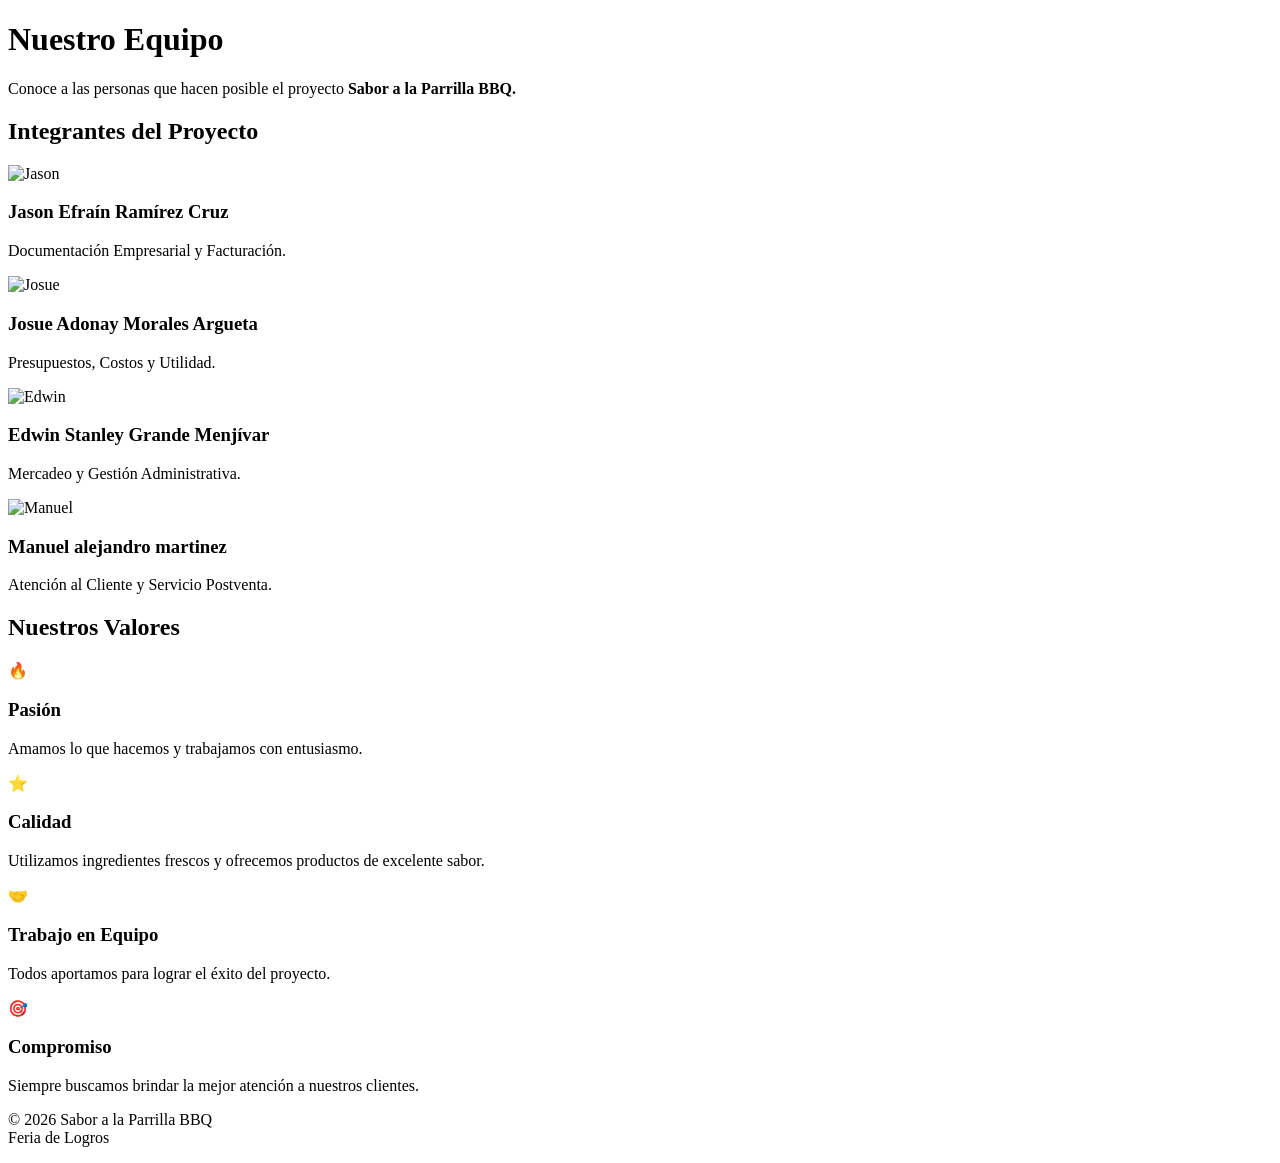
==== index.html @ 6481eba6 "Create index.html" ====
<!DOCTYPE html>
<html lang="es">

<head>
    <meta charset="UTF-8">
    <meta name="viewport" content="width=device-width, initial-scale=1.0">
    <title>Nuestro Equipo | Sabor a la Parrilla BBQ</title>

    <link rel="stylesheet" href="../css/nosotros css.css">
</head>

<body>

    <!-- ENCABEZADO -->

    <header class="hero">

        <div class="hero-contenido">

            <h1>Nuestro Equipo</h1>

            <p>
                Conoce a las personas que hacen posible el proyecto
                <strong>Sabor a la Parrilla BBQ.</strong>
            </p>

        </div>

    </header>

    <!-- INTEGRANTES -->

    <section class="contenedor">

        <h2>Integrantes del Proyecto</h2>

        <div class="tarjetas">

            <!-- Jason -->

            <div class="card">

                <img src="C:\Users\MINEDUCYT\Desktop\sobre nosotros\html\img\WhatsApp Image 2026-06-25 at 9.21.18 PM.jpeg" alt="Jason">

                <div class="info">

                    <h3>Jason Efraín Ramírez Cruz</h3>

                    <p>Documentación Empresarial y Facturación.</p>

                </div>

            </div>

            <!-- Josue -->

            <div class="card">

                <img src="C:\Users\MINEDUCYT\Desktop\sobre nosotros\html\img\WhatsApp Image 2026-06-25 at 9.21.17 PM.jpeg"alt="Josue">

                <div class="info">

                    <h3>Josue Adonay Morales Argueta</h3>

                    <p>Presupuestos, Costos y Utilidad.</p>

                </div>

            </div>

            <!-- Edwin -->

            <div class="card">

                <img src="C:\Users\MINEDUCYT\Desktop\sobre nosotros\html\img\WhatsApp Image 2026-06-25 at 9.21.17 PM (2).jpeg" alt="Edwin">

                <div class="info">

                    <h3>Edwin Stanley Grande Menjívar</h3>

                    <p>Mercadeo y Gestión Administrativa.</p>

                </div>

            </div>

            <!-- Manuel -->

            <div class="card">

                <img src="C:\Users\MINEDUCYT\Desktop\sobre nosotros\html\img\WhatsApp Image 2026-06-25 at 9.21.17 PM (1).jpeg" alt="Manuel">

                <div class="info">

                    <h3>Manuel alejandro martinez</h3>

                    <p>Atención al Cliente y Servicio Postventa.</p>

                </div>

            </div>

        </div>

    </section>

    <!-- VALORES -->

    <section class="valores">

        <h2>Nuestros Valores</h2>

        <div class="contenedor-valores">

            <div class="valor">

                <div class="icono">🔥</div>

                <h3>Pasión</h3>

                <p>Amamos lo que hacemos y trabajamos con entusiasmo.</p>

            </div>

            <div class="valor">

                <div class="icono">⭐</div>

                <h3>Calidad</h3>

                <p>Utilizamos ingredientes frescos y ofrecemos productos de excelente sabor.</p>

            </div>

            <div class="valor">

                <div class="icono">🤝</div>

                <h3>Trabajo en Equipo</h3>

                <p>Todos aportamos para lograr el éxito del proyecto.</p>

            </div>

            <div class="valor">

                <div class="icono">🎯</div>

                <h3>Compromiso</h3>

                <p>Siempre buscamos brindar la mejor atención a nuestros clientes.</p>

            </div>

        </div>

    </section>

    <!-- PIE DE PÁGINA -->

    <footer>

        <p>
            © 2026 Sabor a la Parrilla BBQ <br>
            Feria de Logros
        </p>

    </footer>

    <script src="js/nosotros js.js"></script>

</body>

</html>
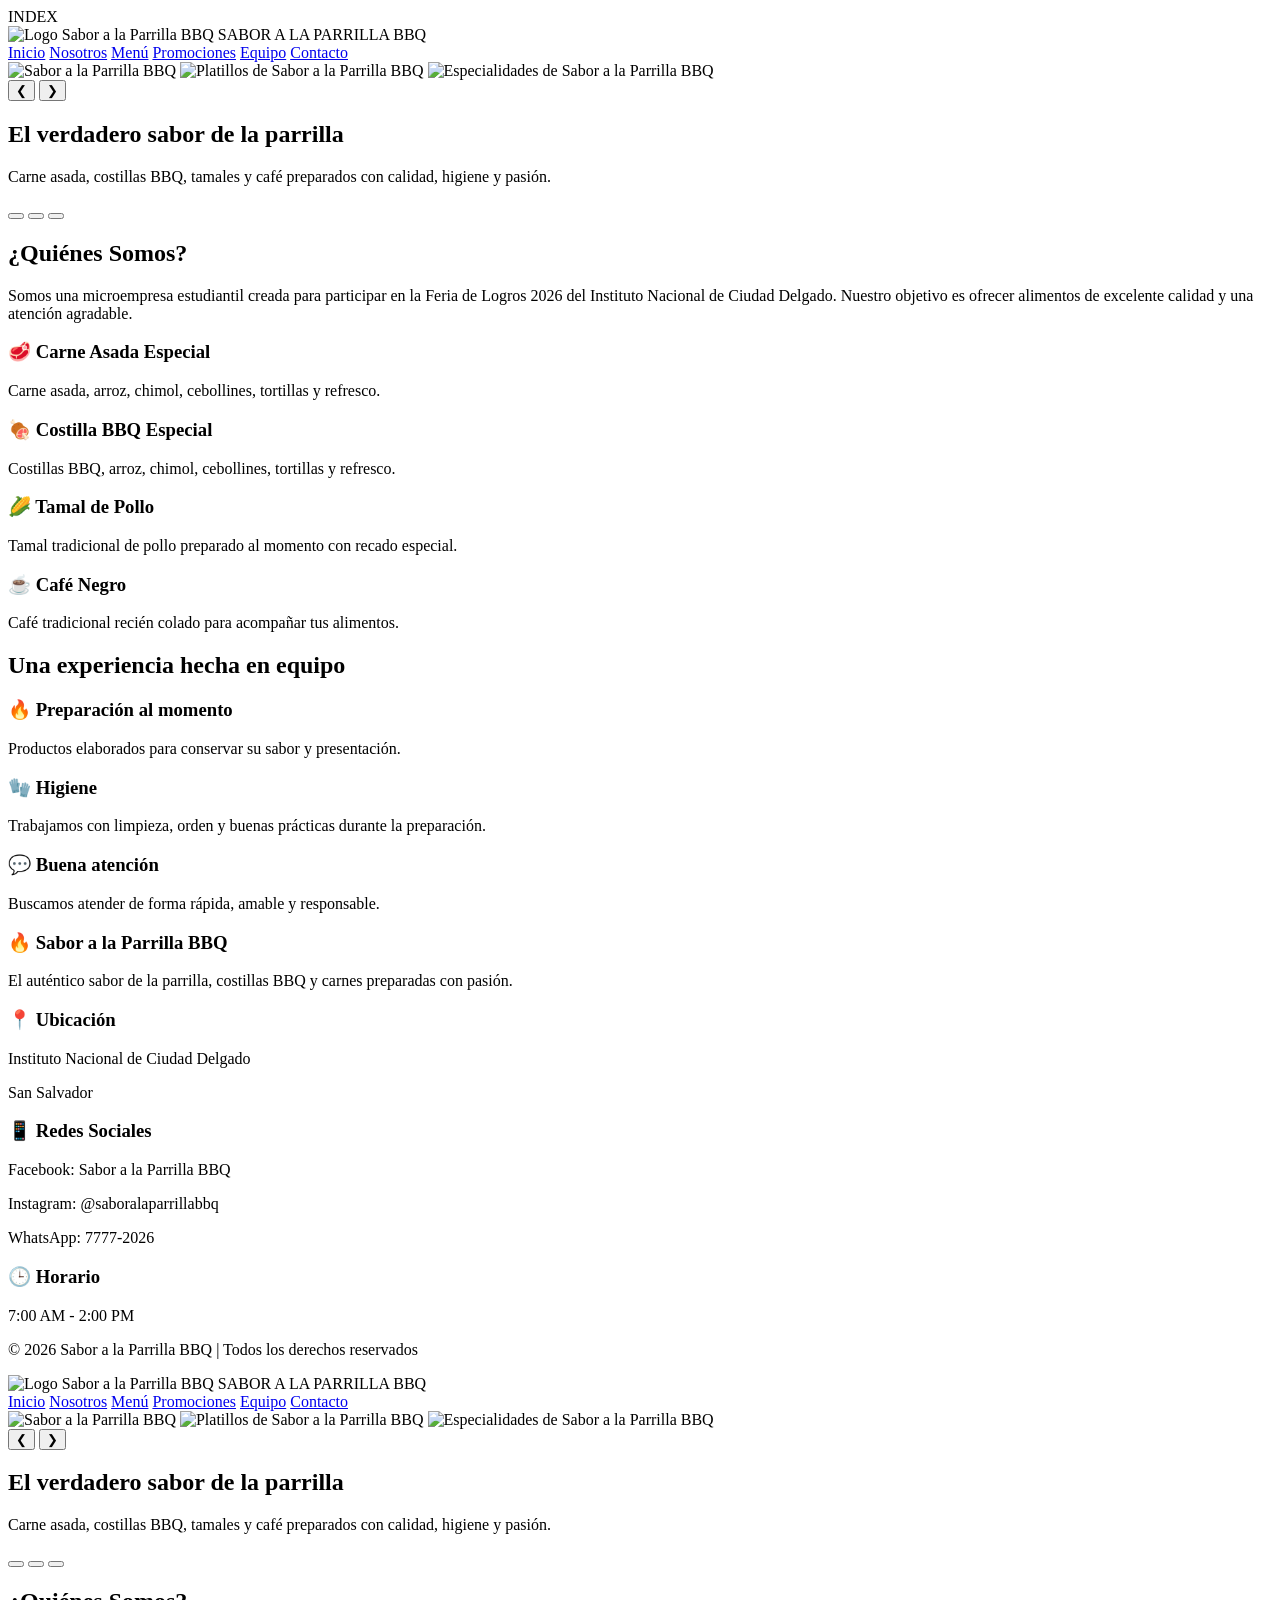
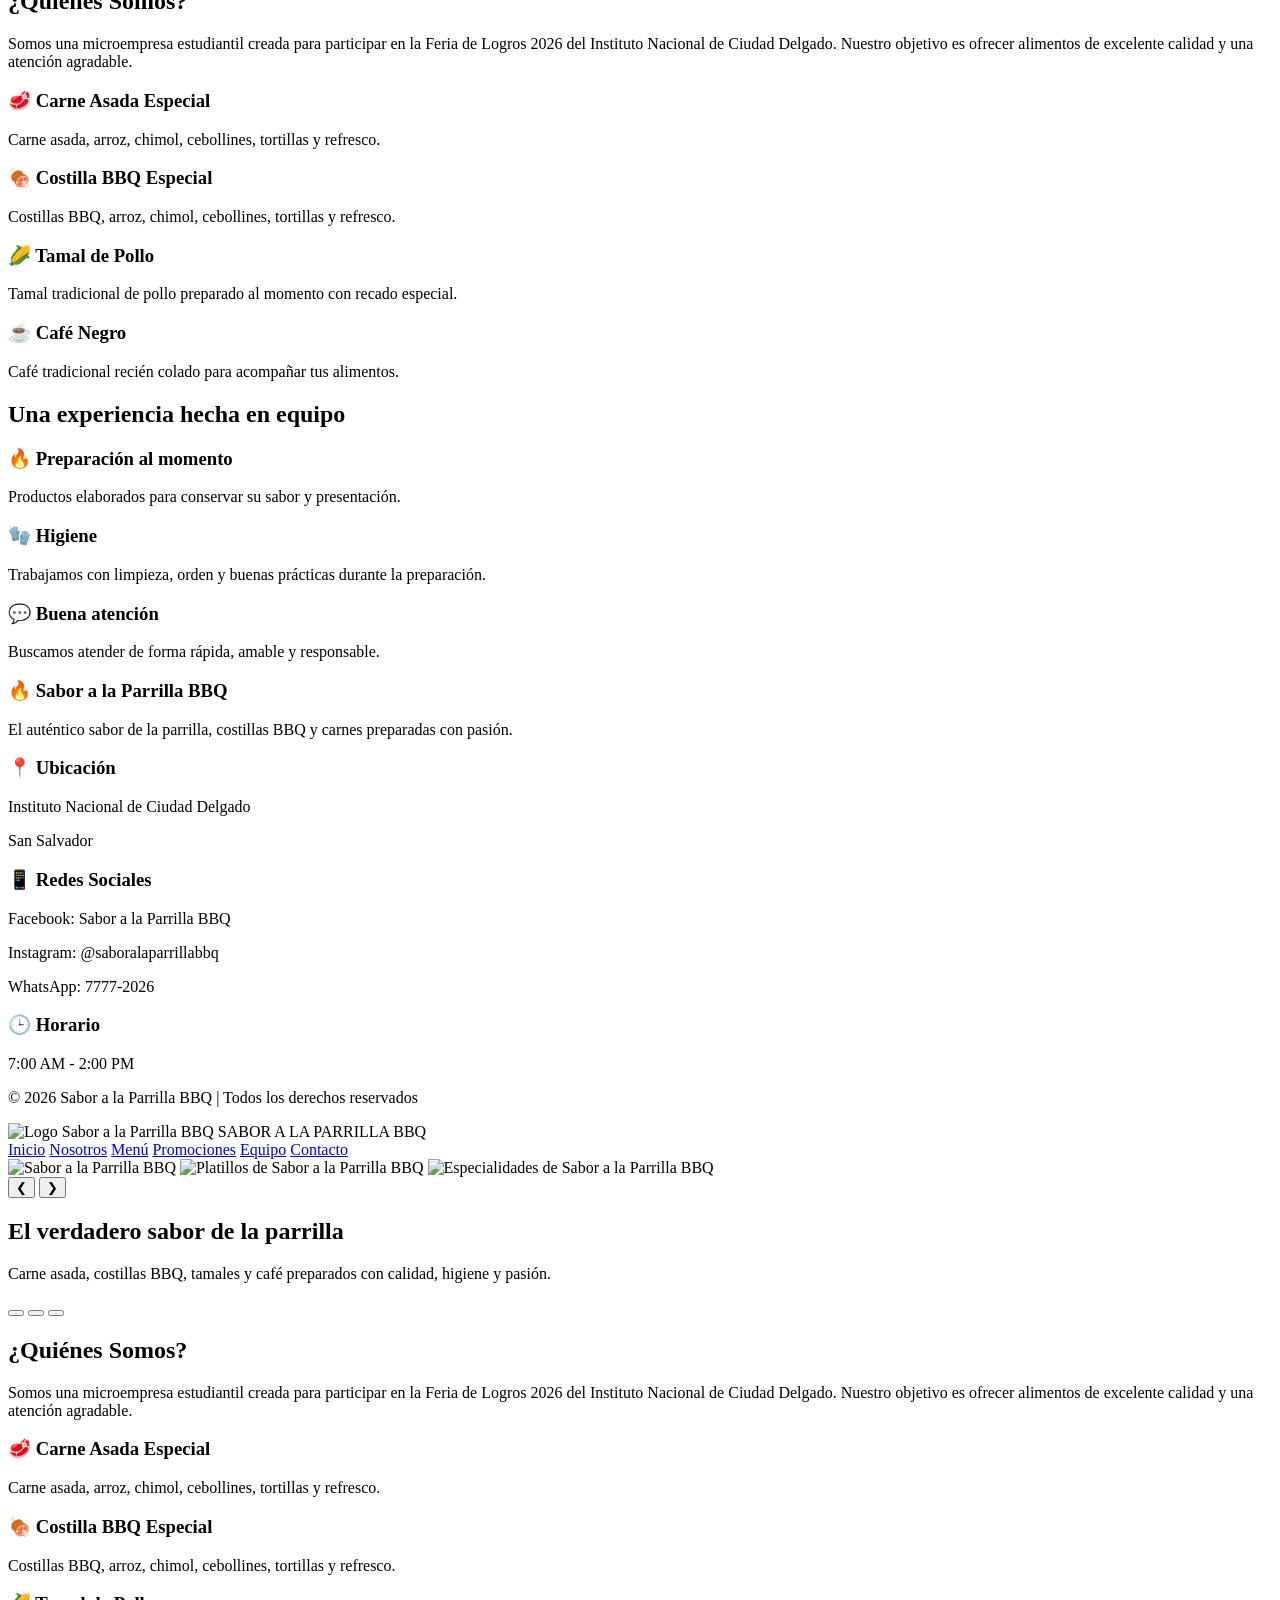
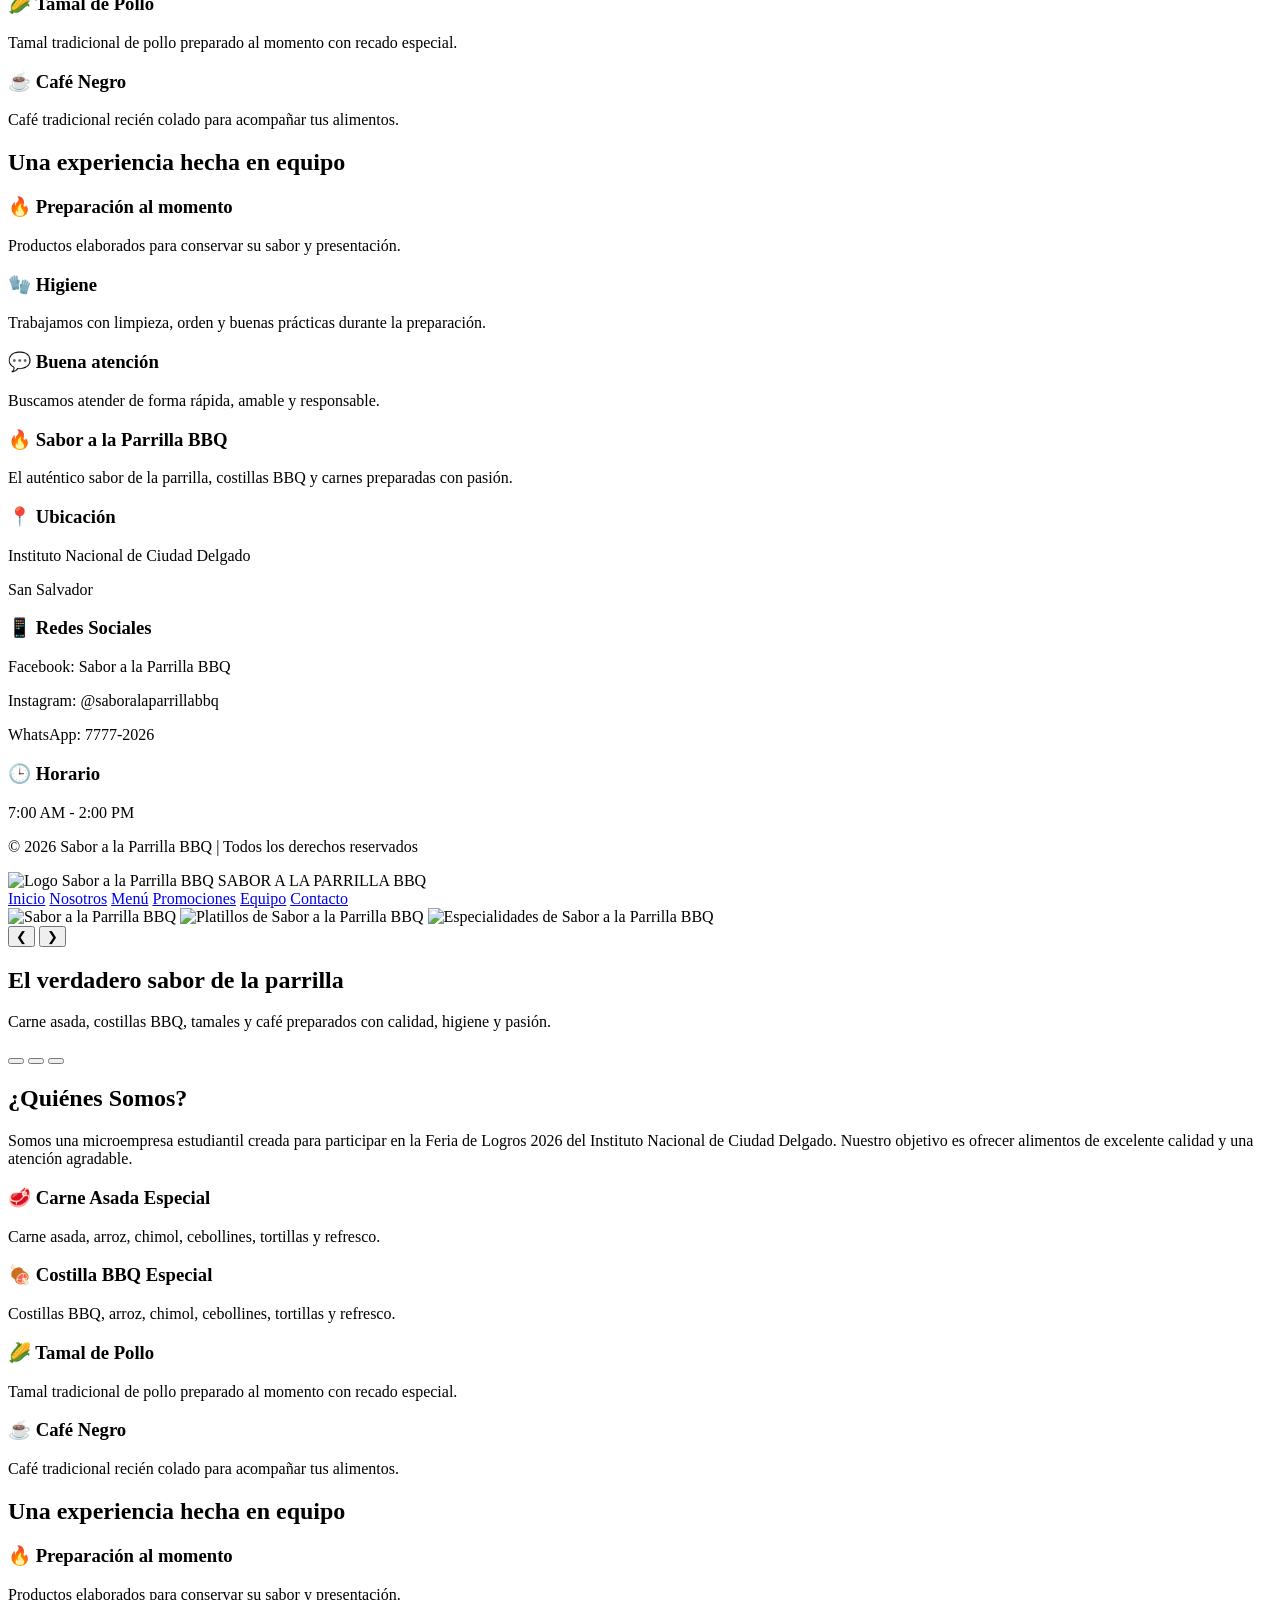
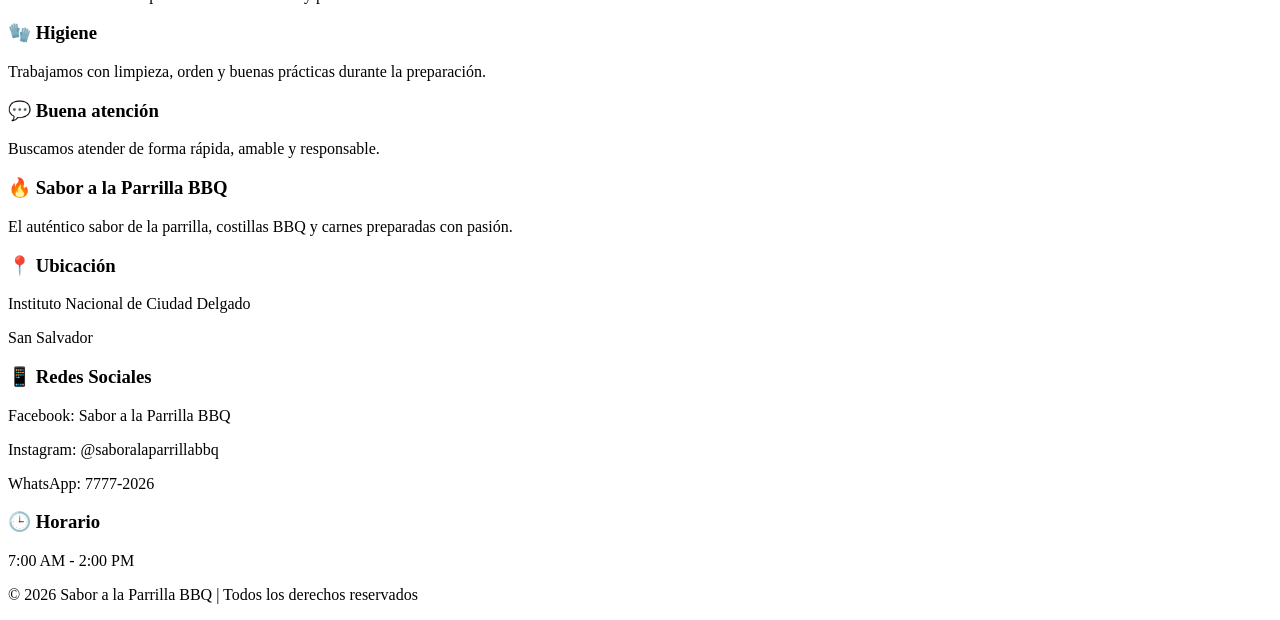
==== commit 0abc9f61: "Update index.html" ====
--- a/index.html
+++ b/index.html
@@ -1,174 +1,531 @@
+INDEX
+
 <!DOCTYPE html>
 <html lang="es">
-
 <head>
-    <meta charset="UTF-8">
-    <meta name="viewport" content="width=device-width, initial-scale=1.0">
-    <title>Nuestro Equipo | Sabor a la Parrilla BBQ</title>
-
-    <link rel="stylesheet" href="../css/nosotros css.css">
+  <meta charset="UTF-8">
+  <meta name="viewport" content="width=device-width, initial-scale=1.0">
+  <title>Inicio | Sabor a la Parrilla BBQ</title>
+  <link rel="stylesheet" href="https://ramirezcruzjasonefrain13-debug.github.io/Jason----Sabor-a-la-parrillaPR/css/style.css?v=3">
+  <link href="https://fonts.googleapis.com/css2?family=Inter:wght@300;400;600;700;800&display=swap" rel="stylesheet">
 </head>
-
 <body>
 
-    <!-- ENCABEZADO -->
-
-    <header class="hero">
-
-        <div class="hero-contenido">
-
-            <h1>Nuestro Equipo</h1>
-
-            <p>
-                Conoce a las personas que hacen posible el proyecto
-                <strong>Sabor a la Parrilla BBQ.</strong>
-            </p>
-
-        </div>
-
-    </header>
-
-    <!-- INTEGRANTES -->
-
-    <section class="contenedor">
-
-        <h2>Integrantes del Proyecto</h2>
-
-        <div class="tarjetas">
-
-            <!-- Jason -->
-
-            <div class="card">
-
-                <img src="C:\Users\MINEDUCYT\Desktop\sobre nosotros\html\img\WhatsApp Image 2026-06-25 at 9.21.18 PM.jpeg" alt="Jason">
-
-                <div class="info">
-
-                    <h3>Jason Efraín Ramírez Cruz</h3>
-
-                    <p>Documentación Empresarial y Facturación.</p>
-
-                </div>
-
-            </div>
-
-            <!-- Josue -->
-
-            <div class="card">
-
-                <img src="C:\Users\MINEDUCYT\Desktop\sobre nosotros\html\img\WhatsApp Image 2026-06-25 at 9.21.17 PM.jpeg"alt="Josue">
-
-                <div class="info">
-
-                    <h3>Josue Adonay Morales Argueta</h3>
-
-                    <p>Presupuestos, Costos y Utilidad.</p>
-
-                </div>
-
-            </div>
-
-            <!-- Edwin -->
-
-            <div class="card">
-
-                <img src="C:\Users\MINEDUCYT\Desktop\sobre nosotros\html\img\WhatsApp Image 2026-06-25 at 9.21.17 PM (2).jpeg" alt="Edwin">
-
-                <div class="info">
-
-                    <h3>Edwin Stanley Grande Menjívar</h3>
-
-                    <p>Mercadeo y Gestión Administrativa.</p>
-
-                </div>
-
-            </div>
-
-            <!-- Manuel -->
-
-            <div class="card">
-
-                <img src="C:\Users\MINEDUCYT\Desktop\sobre nosotros\html\img\WhatsApp Image 2026-06-25 at 9.21.17 PM (1).jpeg" alt="Manuel">
-
-                <div class="info">
-
-                    <h3>Manuel alejandro martinez</h3>
-
-                    <p>Atención al Cliente y Servicio Postventa.</p>
-
-                </div>
-
-            </div>
-
-        </div>
-
+  <!-- ===== HEADER ===== -->
+  <header class="reveal">
+    <div class="logo">
+      <img src="img/logo.png" alt="Logo Sabor a la Parrilla BBQ" />
+      SABOR A LA PARRILLA BBQ
+    </div>
+    <nav>
+
+<a href="./index.html" class="active">Inicio</a>
+<a href="./Html/nosotros.html">Nosotros</a>
+<a href="./Html/menu.html">Menú</a>
+<a href="./Html/promociones.html">Promociones</a>
+<a href="./Html/equipo.html">Equipo</a>
+<a href="./Html/contacto.html">Contacto</a>
+
+      
+    </nav>
+  </header>
+
+  <!-- ===== HERO ===== -->
+  <section class="hero-home reveal" id="heroCarrusel" aria-label="Imágenes principales de Sabor a la Parrilla BBQ">
+    <div class="hero-slides" aria-hidden="true">
+      <img class="hero-slide active" src="img/banner.png" alt="Sabor a la Parrilla BBQ">
+      <img class="hero-slide" src="img/carrusel2.png" alt="Platillos de Sabor a la Parrilla BBQ">
+      <img class="hero-slide" src="img/carrusel3.png" alt="Especialidades de Sabor a la Parrilla BBQ">
+    </div>
+    <div class="hero-overlay"></div>
+
+    <button class="hero-arrow hero-prev" type="button" aria-label="Imagen anterior">&#10094;</button>
+    <button class="hero-arrow hero-next" type="button" aria-label="Siguiente imagen">&#10095;</button>
+
+    <div class="hero-inner">
+      <h1>El verdadero sabor de la parrilla</h1>
+      <p>Carne asada, costillas BBQ, tamales y café preparados con calidad, higiene y pasión.</p>
+    </div>
+
+    <div class="hero-dots" aria-label="Seleccionar imagen">
+      <button type="button" class="hero-dot active" data-slide="0" aria-label="Imagen 1"></button>
+      <button type="button" class="hero-dot" data-slide="1" aria-label="Imagen 2"></button>
+      <button type="button" class="hero-dot" data-slide="2" aria-label="Imagen 3"></button>
+    </div>
+  </section>
+
+  <!-- ===== QUIÉNES SOMOS ===== -->
+  <section class="seccion reveal">
+    <h2>¿Quiénes Somos?</h2>
+    <p class="lead">Somos una microempresa estudiantil creada para participar en la Feria de Logros 2026 del Instituto Nacional de Ciudad Delgado. Nuestro objetivo es ofrecer alimentos de excelente calidad y una atención agradable.</p>
+    <div class="home-preview">
+
+      <div class="card">
+        <h3>🥩 Carne Asada Especial</h3>
+        <p>Carne asada, arroz, chimol, cebollines, tortillas y refresco.</p>
+      </div>
+
+      <div class="card">
+        <h3>🍖 Costilla BBQ Especial</h3>
+        <p>Costillas BBQ, arroz, chimol, cebollines, tortillas y refresco.</p>
+      </div>
+
+      <div class="card">
+        <h3>🌽 Tamal de Pollo</h3>
+        <p>Tamal tradicional de pollo preparado al momento con recado especial.</p>
+      </div>
+
+      <div class="card">
+        <h3>☕ Café Negro</h3>
+        <p>Café tradicional recién colado para acompañar tus alimentos.</p>
+      </div>
+
+    </div>
     </section>
-
-    <!-- VALORES -->
-
-    <section class="valores">
-
-        <h2>Nuestros Valores</h2>
-
-        <div class="contenedor-valores">
-
-            <div class="valor">
-
-                <div class="icono">🔥</div>
-
-                <h3>Pasión</h3>
-
-                <p>Amamos lo que hacemos y trabajamos con entusiasmo.</p>
-
-            </div>
-
-            <div class="valor">
-
-                <div class="icono">⭐</div>
-
-                <h3>Calidad</h3>
-
-                <p>Utilizamos ingredientes frescos y ofrecemos productos de excelente sabor.</p>
-
-            </div>
-
-            <div class="valor">
-
-                <div class="icono">🤝</div>
-
-                <h3>Trabajo en Equipo</h3>
-
-                <p>Todos aportamos para lograr el éxito del proyecto.</p>
-
-            </div>
-
-            <div class="valor">
-
-                <div class="icono">🎯</div>
-
-                <h3>Compromiso</h3>
-
-                <p>Siempre buscamos brindar la mejor atención a nuestros clientes.</p>
-
-            </div>
-
-        </div>
-
+  <!-- ===== EXPERIENCIA ===== -->
+  <section class="seccion reveal">
+    <h2>Una experiencia hecha en equipo</h2>
+    <div class="simple-grid">
+      <div class="simple-card">
+        <h3>🔥 Preparación al momento</h3>
+        <p>Productos elaborados para conservar su sabor y presentación.</p>
+      </div>
+      <div class="simple-card">
+        <h3>🧤 Higiene</h3>
+        <p>Trabajamos con limpieza, orden y buenas prácticas durante la preparación.</p>
+      </div>
+      <div class="simple-card">
+        <h3>💬 Buena atención</h3>
+        <p>Buscamos atender de forma rápida, amable y responsable.</p>
+      </div>
+    </div>
+  </section>
+
+  <!-- ===== FOOTER ===== -->
+  <footer class="reveal">
+    <div class="footer-container">
+      <div class="footer-section">
+        <h3>🔥 Sabor a la Parrilla BBQ</h3>
+        <p>El auténtico sabor de la parrilla, costillas BBQ y carnes preparadas con pasión.</p>
+      </div>
+      <div class="footer-section">
+        <h3>📍 Ubicación</h3>
+        <p>Instituto Nacional de Ciudad Delgado</p>
+        <p>San Salvador</p>
+      </div>
+      <div class="footer-section">
+        <h3>📱 Redes Sociales</h3>
+        <p>Facebook: Sabor a la Parrilla BBQ</p>
+        <p>Instagram: @saboralaparrillabbq</p>
+        <p>WhatsApp: 7777-2026</p>
+      </div>
+      <div class="footer-section">
+        <h3>🕒 Horario</h3>
+        <p>7:00 AM - 2:00 PM</p>
+      </div>
+    </div>
+    <div class="footer-bottom">
+      <p>© 2026 Sabor a la Parrilla BBQ | Todos los derechos reservados</p>
+    </div>
+  </footer>
+  
+<script src="./Js/Site.js"></script>
+</body>
+</html><!DOCTYPE html>
+<html lang="es">
+<head>
+  <meta charset="UTF-8">
+  <meta name="viewport" content="width=device-width, initial-scale=1.0">
+  <title>Inicio | Sabor a la Parrilla BBQ</title>
+  <link rel="stylesheet" href="https://ramirezcruzjasonefrain13-debug.github.io/Jason----Sabor-a-la-parrillaPR/css/style.css?v=3">
+  <link href="https://fonts.googleapis.com/css2?family=Inter:wght@300;400;600;700;800&display=swap" rel="stylesheet">
+</head>
+<body>
+
+  <!-- ===== HEADER ===== -->
+  <header class="reveal">
+    <div class="logo">
+      <img src="img/logo.png" alt="Logo Sabor a la Parrilla BBQ" />
+      SABOR A LA PARRILLA BBQ
+    </div>
+    <nav>
+
+<a href="./index.html" class="active">Inicio</a>
+<a href="./Html/nosotros.html">Nosotros</a>
+<a href="./Html/menu.html">Menú</a>
+<a href="./Html/promociones.html">Promociones</a>
+<a href="./Html/equipo.html">Equipo</a>
+<a href="./Html/contacto.html">Contacto</a>
+
+      
+    </nav>
+  </header>
+
+  <!-- ===== HERO ===== -->
+  <section class="hero-home reveal" id="heroCarrusel" aria-label="Imágenes principales de Sabor a la Parrilla BBQ">
+    <div class="hero-slides" aria-hidden="true">
+      <img class="hero-slide active" src="img/banner.png" alt="Sabor a la Parrilla BBQ">
+      <img class="hero-slide" src="img/carrusel2.png" alt="Platillos de Sabor a la Parrilla BBQ">
+      <img class="hero-slide" src="img/carrusel3.png" alt="Especialidades de Sabor a la Parrilla BBQ">
+    </div>
+    <div class="hero-overlay"></div>
+
+    <button class="hero-arrow hero-prev" type="button" aria-label="Imagen anterior">&#10094;</button>
+    <button class="hero-arrow hero-next" type="button" aria-label="Siguiente imagen">&#10095;</button>
+
+    <div class="hero-inner">
+      <h1>El verdadero sabor de la parrilla</h1>
+      <p>Carne asada, costillas BBQ, tamales y café preparados con calidad, higiene y pasión.</p>
+    </div>
+
+    <div class="hero-dots" aria-label="Seleccionar imagen">
+      <button type="button" class="hero-dot active" data-slide="0" aria-label="Imagen 1"></button>
+      <button type="button" class="hero-dot" data-slide="1" aria-label="Imagen 2"></button>
+      <button type="button" class="hero-dot" data-slide="2" aria-label="Imagen 3"></button>
+    </div>
+  </section>
+
+  <!-- ===== QUIÉNES SOMOS ===== -->
+  <section class="seccion reveal">
+    <h2>¿Quiénes Somos?</h2>
+    <p class="lead">Somos una microempresa estudiantil creada para participar en la Feria de Logros 2026 del Instituto Nacional de Ciudad Delgado. Nuestro objetivo es ofrecer alimentos de excelente calidad y una atención agradable.</p>
+    <div class="home-preview">
+
+      <div class="card">
+        <h3>🥩 Carne Asada Especial</h3>
+        <p>Carne asada, arroz, chimol, cebollines, tortillas y refresco.</p>
+      </div>
+
+      <div class="card">
+        <h3>🍖 Costilla BBQ Especial</h3>
+        <p>Costillas BBQ, arroz, chimol, cebollines, tortillas y refresco.</p>
+      </div>
+
+      <div class="card">
+        <h3>🌽 Tamal de Pollo</h3>
+        <p>Tamal tradicional de pollo preparado al momento con recado especial.</p>
+      </div>
+
+      <div class="card">
+        <h3>☕ Café Negro</h3>
+        <p>Café tradicional recién colado para acompañar tus alimentos.</p>
+      </div>
+
+    </div>
     </section>
-
-    <!-- PIE DE PÁGINA -->
-
-    <footer>
-
-        <p>
-            © 2026 Sabor a la Parrilla BBQ <br>
-            Feria de Logros
-        </p>
-
-    </footer>
-
-    <script src="js/nosotros js.js"></script>
-
+  <!-- ===== EXPERIENCIA ===== -->
+  <section class="seccion reveal">
+    <h2>Una experiencia hecha en equipo</h2>
+    <div class="simple-grid">
+      <div class="simple-card">
+        <h3>🔥 Preparación al momento</h3>
+        <p>Productos elaborados para conservar su sabor y presentación.</p>
+      </div>
+      <div class="simple-card">
+        <h3>🧤 Higiene</h3>
+        <p>Trabajamos con limpieza, orden y buenas prácticas durante la preparación.</p>
+      </div>
+      <div class="simple-card">
+        <h3>💬 Buena atención</h3>
+        <p>Buscamos atender de forma rápida, amable y responsable.</p>
+      </div>
+    </div>
+  </section>
+
+  <!-- ===== FOOTER ===== -->
+  <footer class="reveal">
+    <div class="footer-container">
+      <div class="footer-section">
+        <h3>🔥 Sabor a la Parrilla BBQ</h3>
+        <p>El auténtico sabor de la parrilla, costillas BBQ y carnes preparadas con pasión.</p>
+      </div>
+      <div class="footer-section">
+        <h3>📍 Ubicación</h3>
+        <p>Instituto Nacional de Ciudad Delgado</p>
+        <p>San Salvador</p>
+      </div>
+      <div class="footer-section">
+        <h3>📱 Redes Sociales</h3>
+        <p>Facebook: Sabor a la Parrilla BBQ</p>
+        <p>Instagram: @saboralaparrillabbq</p>
+        <p>WhatsApp: 7777-2026</p>
+      </div>
+      <div class="footer-section">
+        <h3>🕒 Horario</h3>
+        <p>7:00 AM - 2:00 PM</p>
+      </div>
+    </div>
+    <div class="footer-bottom">
+      <p>© 2026 Sabor a la Parrilla BBQ | Todos los derechos reservados</p>
+    </div>
+  </footer>
+  
+<script src="./Js/Site.js"></script>
 </body>
-
 </html>
+
+<!DOCTYPE html>
+<html lang="es">
+<head>
+  <meta charset="UTF-8">
+  <meta name="viewport" content="width=device-width, initial-scale=1.0">
+  <title>Inicio | Sabor a la Parrilla BBQ</title>
+  <link rel="stylesheet" href="https://ramirezcruzjasonefrain13-debug.github.io/Jason----Sabor-a-la-parrillaPR/css/style.css?v=3">
+  <link href="https://fonts.googleapis.com/css2?family=Inter:wght@300;400;600;700;800&display=swap" rel="stylesheet">
+</head>
+<body>
+
+  <!-- ===== HEADER ===== -->
+  <header class="reveal">
+    <div class="logo">
+      <img src="img/logo.png" alt="Logo Sabor a la Parrilla BBQ" />
+      SABOR A LA PARRILLA BBQ
+    </div>
+    <nav>
+
+<a href="./index.html" class="active">Inicio</a>
+<a href="./Html/nosotros.html">Nosotros</a>
+<a href="./Html/menu.html">Menú</a>
+<a href="./Html/promociones.html">Promociones</a>
+<a href="./Html/equipo.html">Equipo</a>
+<a href="./Html/contacto.html">Contacto</a>
+
+      
+    </nav>
+  </header>
+
+  <!-- ===== HERO ===== -->
+  <section class="hero-home reveal" id="heroCarrusel" aria-label="Imágenes principales de Sabor a la Parrilla BBQ">
+    <div class="hero-slides" aria-hidden="true">
+      <img class="hero-slide active" src="img/banner.png" alt="Sabor a la Parrilla BBQ">
+      <img class="hero-slide" src="img/carrusel2.png" alt="Platillos de Sabor a la Parrilla BBQ">
+      <img class="hero-slide" src="img/carrusel3.png" alt="Especialidades de Sabor a la Parrilla BBQ">
+    </div>
+    <div class="hero-overlay"></div>
+
+    <button class="hero-arrow hero-prev" type="button" aria-label="Imagen anterior">&#10094;</button>
+    <button class="hero-arrow hero-next" type="button" aria-label="Siguiente imagen">&#10095;</button>
+
+    <div class="hero-inner">
+      <h1>El verdadero sabor de la parrilla</h1>
+      <p>Carne asada, costillas BBQ, tamales y café preparados con calidad, higiene y pasión.</p>
+    </div>
+
+    <div class="hero-dots" aria-label="Seleccionar imagen">
+      <button type="button" class="hero-dot active" data-slide="0" aria-label="Imagen 1"></button>
+      <button type="button" class="hero-dot" data-slide="1" aria-label="Imagen 2"></button>
+      <button type="button" class="hero-dot" data-slide="2" aria-label="Imagen 3"></button>
+    </div>
+  </section>
+
+  <!-- ===== QUIÉNES SOMOS ===== -->
+  <section class="seccion reveal">
+    <h2>¿Quiénes Somos?</h2>
+    <p class="lead">Somos una microempresa estudiantil creada para participar en la Feria de Logros 2026 del Instituto Nacional de Ciudad Delgado. Nuestro objetivo es ofrecer alimentos de excelente calidad y una atención agradable.</p>
+    <div class="home-preview">
+
+      <div class="card">
+        <h3>🥩 Carne Asada Especial</h3>
+        <p>Carne asada, arroz, chimol, cebollines, tortillas y refresco.</p>
+      </div>
+
+      <div class="card">
+        <h3>🍖 Costilla BBQ Especial</h3>
+        <p>Costillas BBQ, arroz, chimol, cebollines, tortillas y refresco.</p>
+      </div>
+
+      <div class="card">
+        <h3>🌽 Tamal de Pollo</h3>
+        <p>Tamal tradicional de pollo preparado al momento con recado especial.</p>
+      </div>
+
+      <div class="card">
+        <h3>☕ Café Negro</h3>
+        <p>Café tradicional recién colado para acompañar tus alimentos.</p>
+      </div>
+
+    </div>
+    </section>
+  <!-- ===== EXPERIENCIA ===== -->
+  <section class="seccion reveal">
+    <h2>Una experiencia hecha en equipo</h2>
+    <div class="simple-grid">
+      <div class="simple-card">
+        <h3>🔥 Preparación al momento</h3>
+        <p>Productos elaborados para conservar su sabor y presentación.</p>
+      </div>
+      <div class="simple-card">
+        <h3>🧤 Higiene</h3>
+        <p>Trabajamos con limpieza, orden y buenas prácticas durante la preparación.</p>
+      </div>
+      <div class="simple-card">
+        <h3>💬 Buena atención</h3>
+        <p>Buscamos atender de forma rápida, amable y responsable.</p>
+      </div>
+    </div>
+  </section>
+
+  <!-- ===== FOOTER ===== -->
+  <footer class="reveal">
+    <div class="footer-container">
+      <div class="footer-section">
+        <h3>🔥 Sabor a la Parrilla BBQ</h3>
+        <p>El auténtico sabor de la parrilla, costillas BBQ y carnes preparadas con pasión.</p>
+      </div>
+      <div class="footer-section">
+        <h3>📍 Ubicación</h3>
+        <p>Instituto Nacional de Ciudad Delgado</p>
+        <p>San Salvador</p>
+      </div>
+      <div class="footer-section">
+        <h3>📱 Redes Sociales</h3>
+        <p>Facebook: Sabor a la Parrilla BBQ</p>
+        <p>Instagram: @saboralaparrillabbq</p>
+        <p>WhatsApp: 7777-2026</p>
+      </div>
+      <div class="footer-section">
+        <h3>🕒 Horario</h3>
+        <p>7:00 AM - 2:00 PM</p>
+      </div>
+    </div>
+    <div class="footer-bottom">
+      <p>© 2026 Sabor a la Parrilla BBQ | Todos los derechos reservados</p>
+    </div>
+  </footer>
+  
+<script src="./Js/Site.js"></script>
+</body>
+</html>
+
+<!DOCTYPE html>
+<html lang="es">
+<head>
+  <meta charset="UTF-8">
+  <meta name="viewport" content="width=device-width, initial-scale=1.0">
+  <title>Inicio | Sabor a la Parrilla BBQ</title>
+  <link rel="stylesheet" href="https://ramirezcruzjasonefrain13-debug.github.io/Jason----Sabor-a-la-parrillaPR/css/style.css?v=3">
+  <link href="https://fonts.googleapis.com/css2?family=Inter:wght@300;400;600;700;800&display=swap" rel="stylesheet">
+</head>
+<body>
+
+  <!-- ===== HEADER ===== -->
+  <header class="reveal">
+    <div class="logo">
+      <img src="img/logo.png" alt="Logo Sabor a la Parrilla BBQ" />
+      SABOR A LA PARRILLA BBQ
+    </div>
+    <nav>
+
+<a href="./index.html" class="active">Inicio</a>
+<a href="./Html/nosotros.html">Nosotros</a>
+<a href="./Html/menu.html">Menú</a>
+<a href="./Html/promociones.html">Promociones</a>
+<a href="./Html/equipo.html">Equipo</a>
+<a href="./Html/contacto.html">Contacto</a>
+
+      
+    </nav>
+  </header>
+
+  <!-- ===== HERO ===== -->
+  <section class="hero-home reveal" id="heroCarrusel" aria-label="Imágenes principales de Sabor a la Parrilla BBQ">
+    <div class="hero-slides" aria-hidden="true">
+      <img class="hero-slide active" src="img/banner.png" alt="Sabor a la Parrilla BBQ">
+      <img class="hero-slide" src="img/carrusel2.png" alt="Platillos de Sabor a la Parrilla BBQ">
+      <img class="hero-slide" src="img/carrusel3.png" alt="Especialidades de Sabor a la Parrilla BBQ">
+    </div>
+    <div class="hero-overlay"></div>
+
+    <button class="hero-arrow hero-prev" type="button" aria-label="Imagen anterior">&#10094;</button>
+    <button class="hero-arrow hero-next" type="button" aria-label="Siguiente imagen">&#10095;</button>
+
+    <div class="hero-inner">
+      <h1>El verdadero sabor de la parrilla</h1>
+      <p>Carne asada, costillas BBQ, tamales y café preparados con calidad, higiene y pasión.</p>
+    </div>
+
+    <div class="hero-dots" aria-label="Seleccionar imagen">
+      <button type="button" class="hero-dot active" data-slide="0" aria-label="Imagen 1"></button>
+      <button type="button" class="hero-dot" data-slide="1" aria-label="Imagen 2"></button>
+      <button type="button" class="hero-dot" data-slide="2" aria-label="Imagen 3"></button>
+    </div>
+  </section>
+
+  <!-- ===== QUIÉNES SOMOS ===== -->
+  <section class="seccion reveal">
+    <h2>¿Quiénes Somos?</h2>
+    <p class="lead">Somos una microempresa estudiantil creada para participar en la Feria de Logros 2026 del Instituto Nacional de Ciudad Delgado. Nuestro objetivo es ofrecer alimentos de excelente calidad y una atención agradable.</p>
+    <div class="home-preview">
+
+      <div class="card">
+        <h3>🥩 Carne Asada Especial</h3>
+        <p>Carne asada, arroz, chimol, cebollines, tortillas y refresco.</p>
+      </div>
+
+      <div class="card">
+        <h3>🍖 Costilla BBQ Especial</h3>
+        <p>Costillas BBQ, arroz, chimol, cebollines, tortillas y refresco.</p>
+      </div>
+
+      <div class="card">
+        <h3>🌽 Tamal de Pollo</h3>
+        <p>Tamal tradicional de pollo preparado al momento con recado especial.</p>
+      </div>
+
+      <div class="card">
+        <h3>☕ Café Negro</h3>
+        <p>Café tradicional recién colado para acompañar tus alimentos.</p>
+      </div>
+
+    </div>
+    </section>
+  <!-- ===== EXPERIENCIA ===== -->
+  <section class="seccion reveal">
+    <h2>Una experiencia hecha en equipo</h2>
+    <div class="simple-grid">
+      <div class="simple-card">
+        <h3>🔥 Preparación al momento</h3>
+        <p>Productos elaborados para conservar su sabor y presentación.</p>
+      </div>
+      <div class="simple-card">
+        <h3>🧤 Higiene</h3>
+        <p>Trabajamos con limpieza, orden y buenas prácticas durante la preparación.</p>
+      </div>
+      <div class="simple-card">
+        <h3>💬 Buena atención</h3>
+        <p>Buscamos atender de forma rápida, amable y responsable.</p>
+      </div>
+    </div>
+  </section>
+
+  <!-- ===== FOOTER ===== -->
+  <footer class="reveal">
+    <div class="footer-container">
+      <div class="footer-section">
+        <h3>🔥 Sabor a la Parrilla BBQ</h3>
+        <p>El auténtico sabor de la parrilla, costillas BBQ y carnes preparadas con pasión.</p>
+      </div>
+      <div class="footer-section">
+        <h3>📍 Ubicación</h3>
+        <p>Instituto Nacional de Ciudad Delgado</p>
+        <p>San Salvador</p>
+      </div>
+      <div class="footer-section">
+        <h3>📱 Redes Sociales</h3>
+        <p>Facebook: Sabor a la Parrilla BBQ</p>
+        <p>Instagram: @saboralaparrillabbq</p>
+        <p>WhatsApp: 7777-2026</p>
+      </div>
+      <div class="footer-section">
+        <h3>🕒 Horario</h3>
+        <p>7:00 AM - 2:00 PM</p>
+      </div>
+    </div>
+    <div class="footer-bottom">
+      <p>© 2026 Sabor a la Parrilla BBQ | Todos los derechos reservados</p>
+    </div>
+  </footer>
+  
+<script src="./Js/Site.js"></script>
+</body>
+</html>
